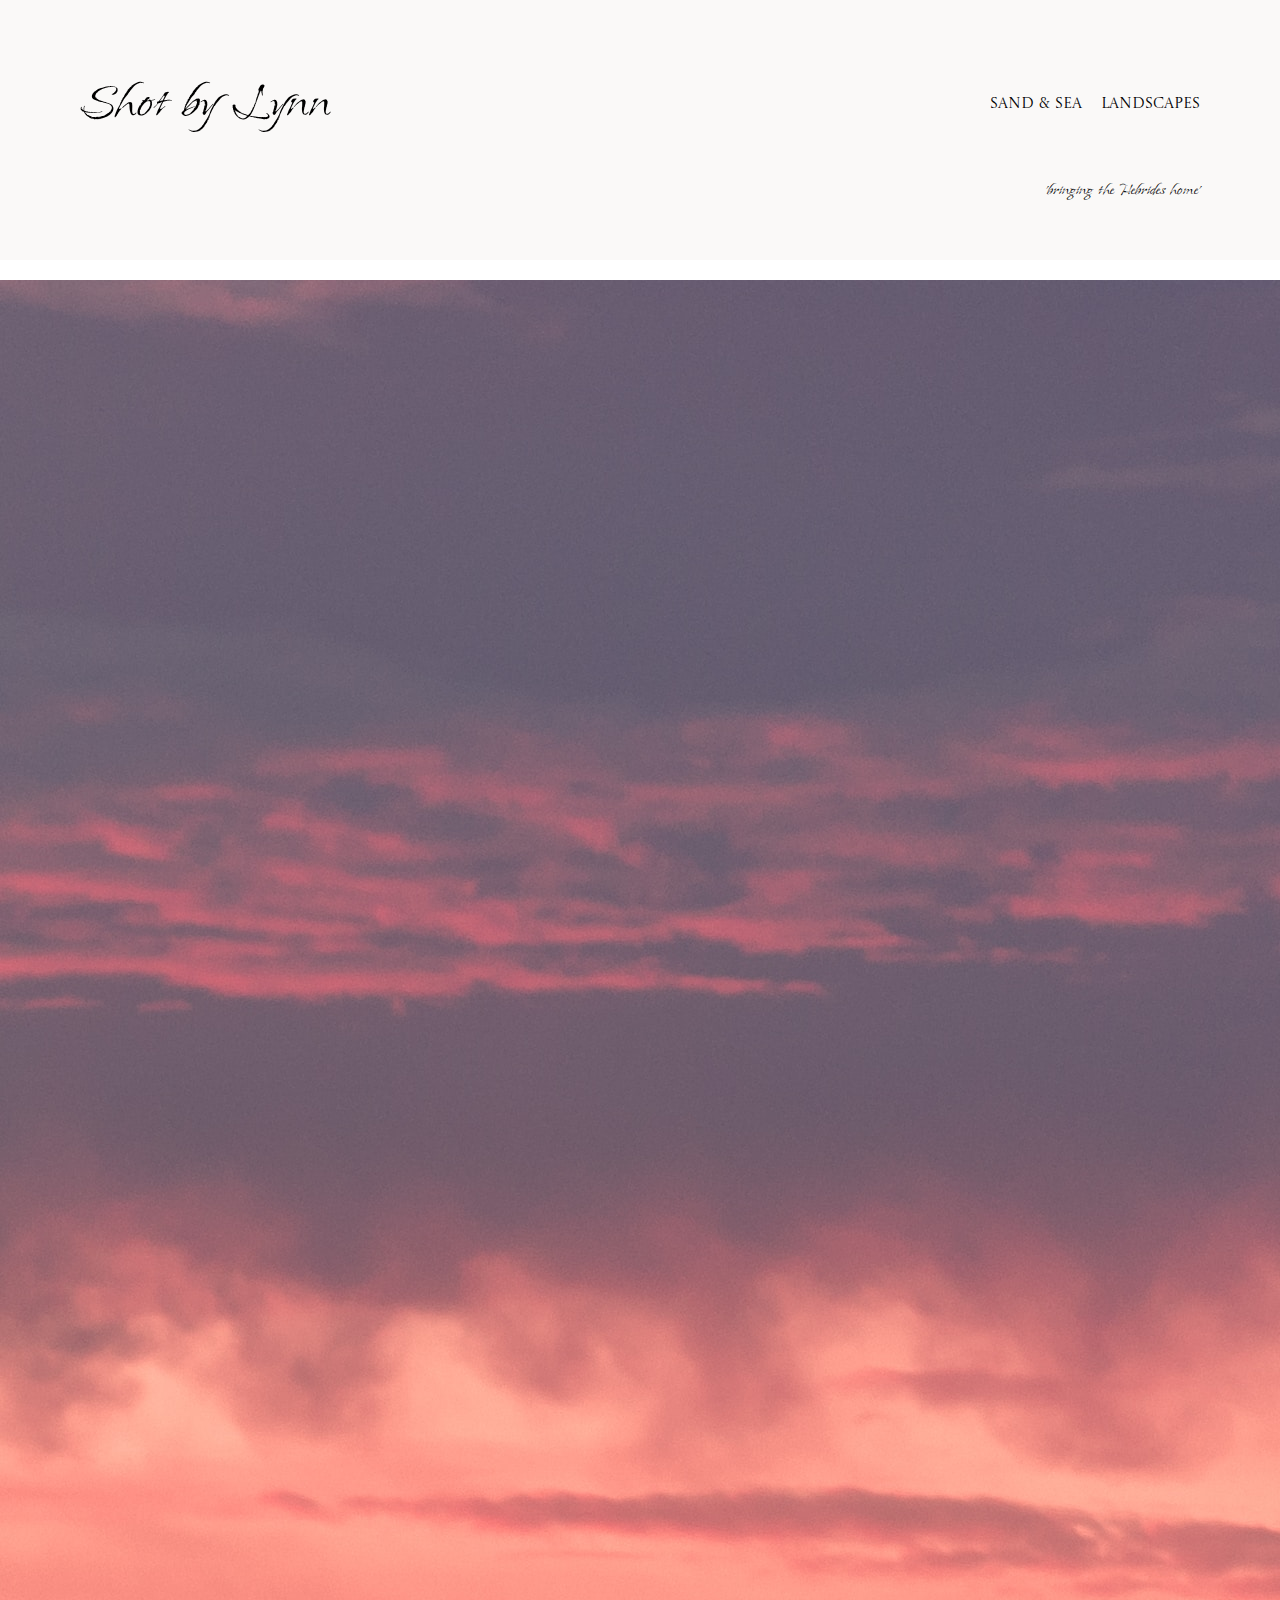
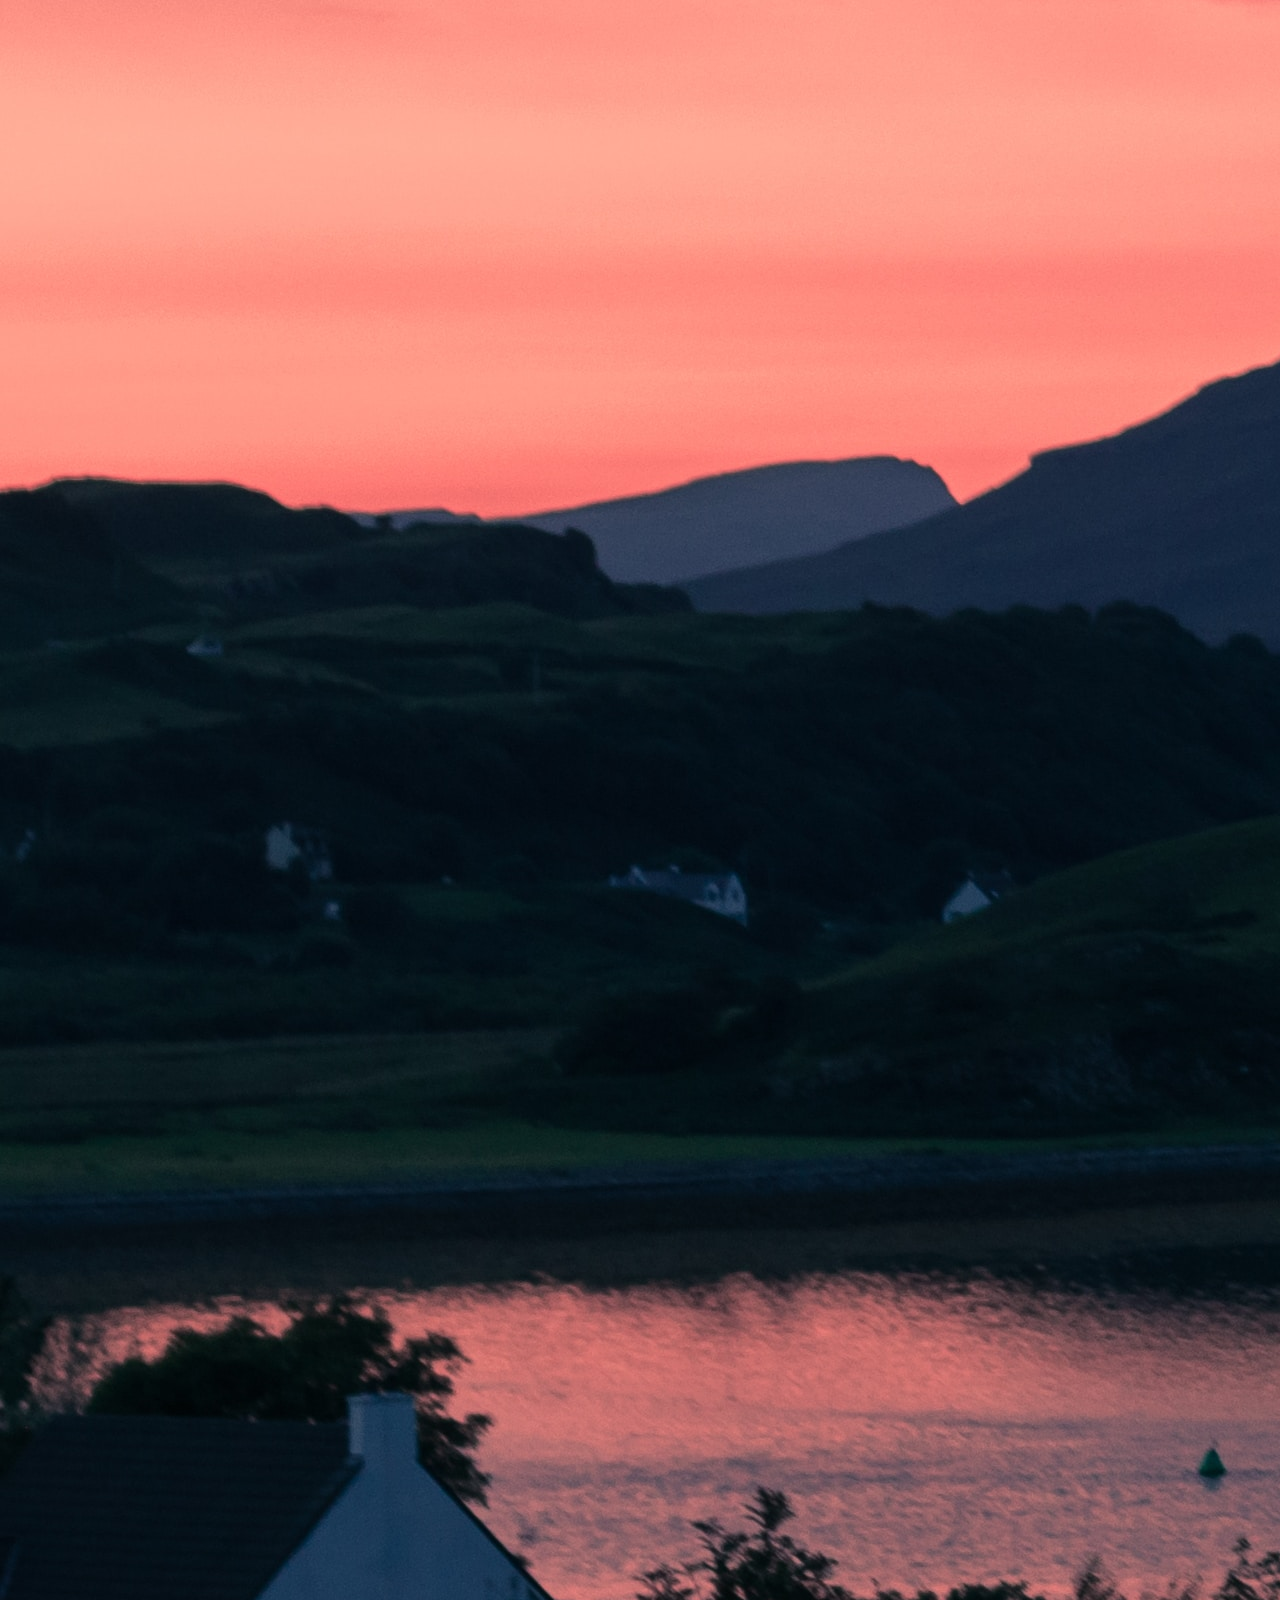
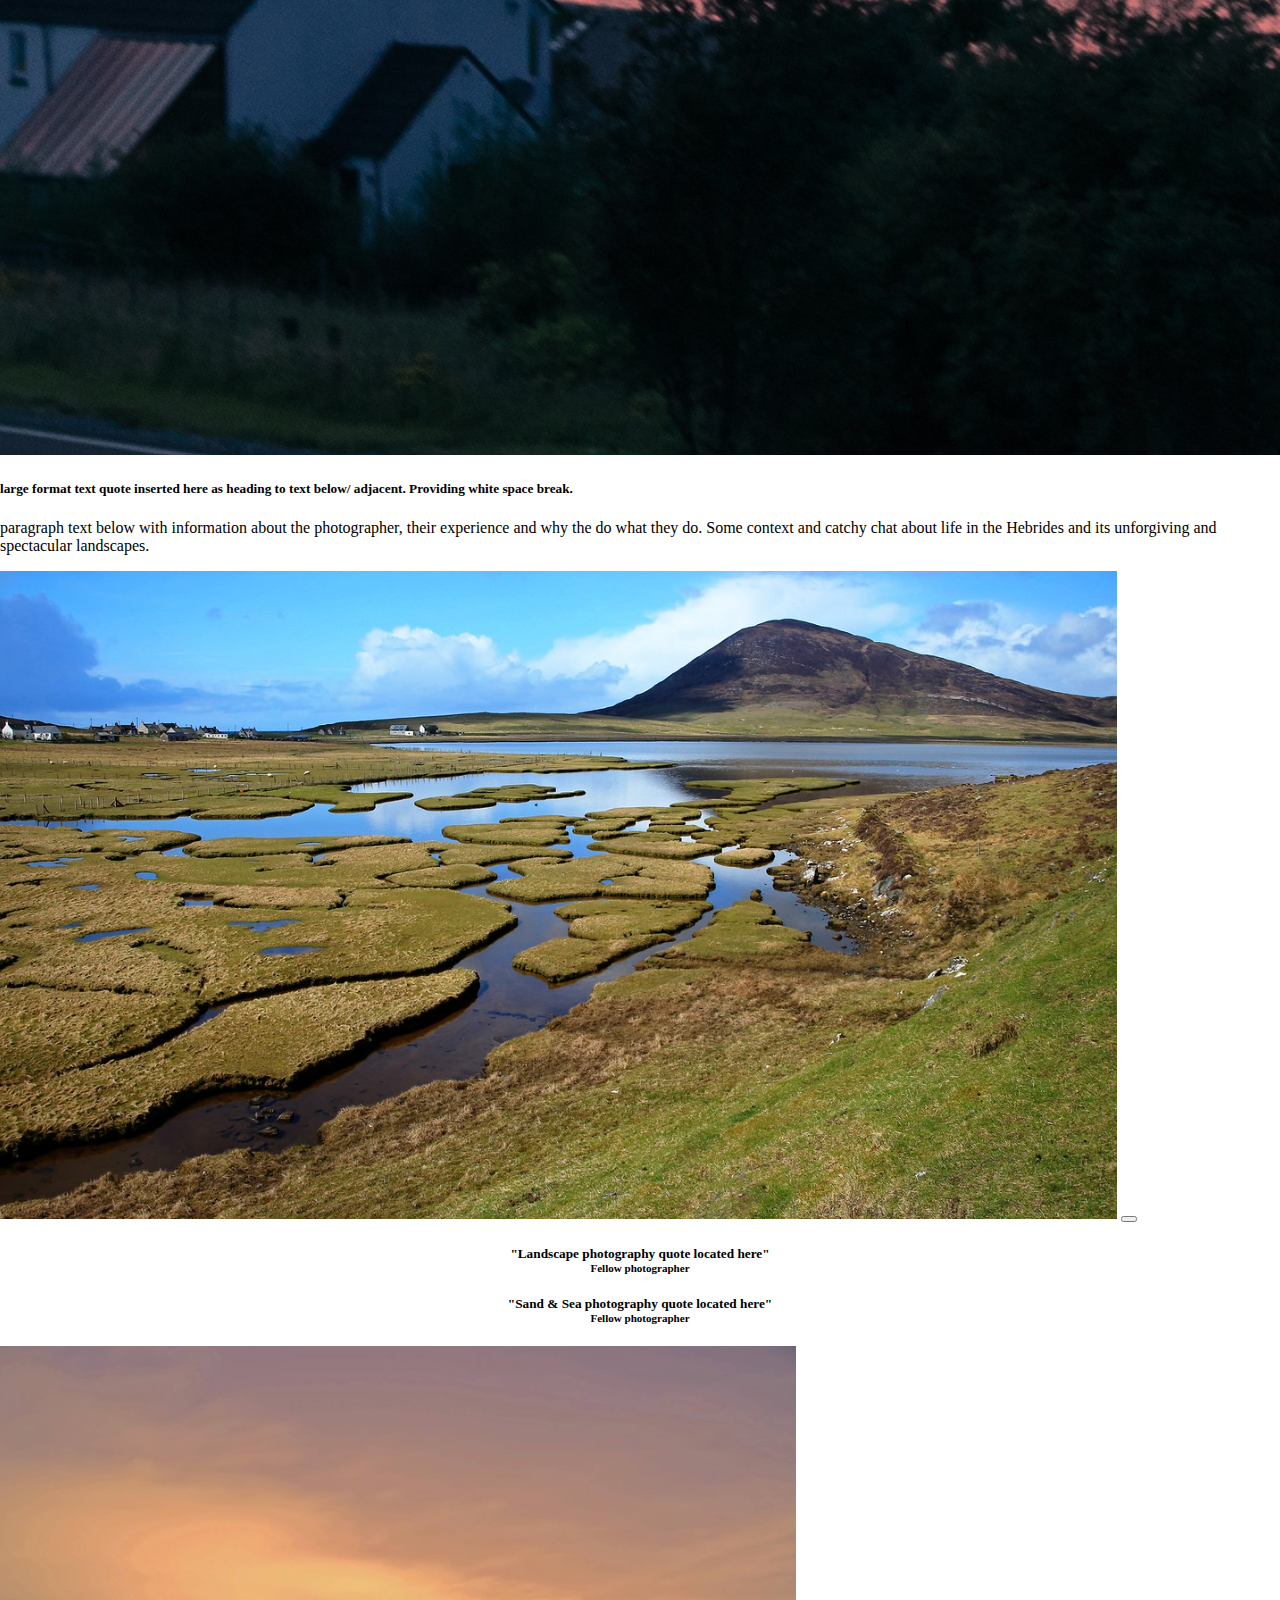
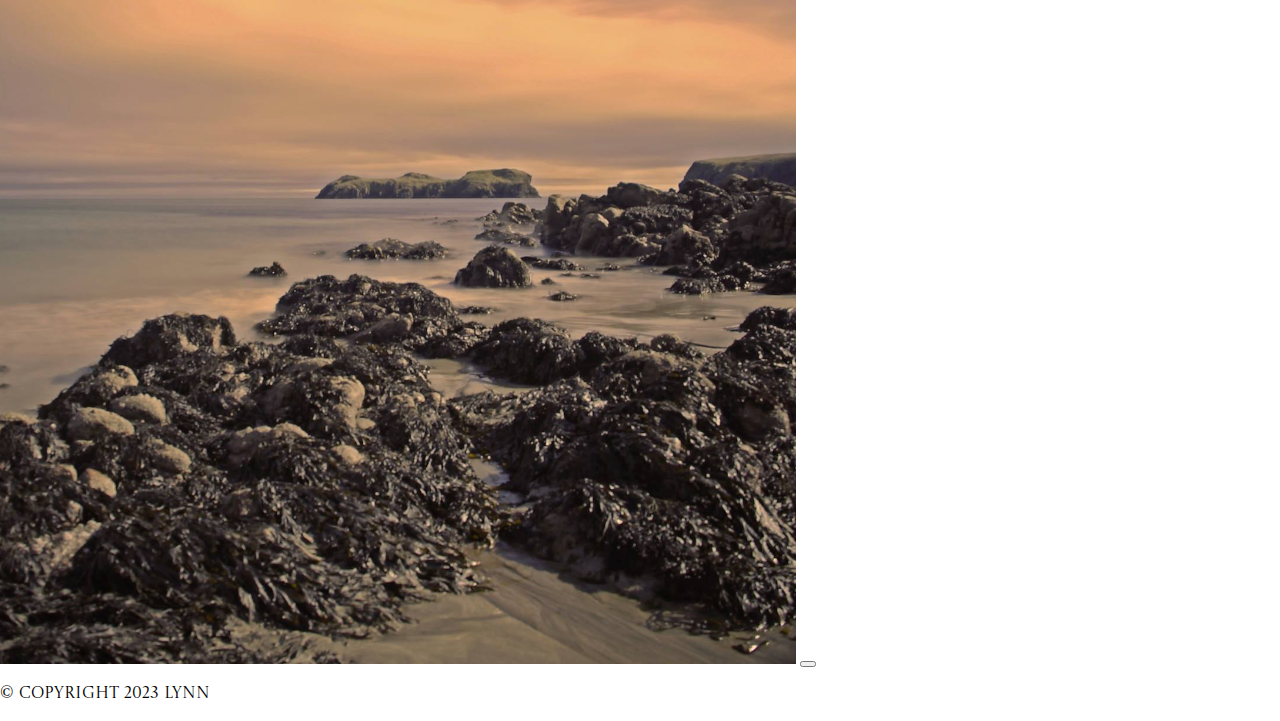
==== index.html @ cec8066d "Index replaced home html" ====
<!DOCTYPE html>
<html lang="en">
<head>
  <meta charset="utf-8"><meta name="viewport" content="width=device-width, initial-scale=1" />
  <link rel="preconnect" href="https://fonts.googleapis.com" />
  <link rel="preconnect" href="https://fonts.gstatic.com" crossorigin />
  <link
  href="https://fonts.googleapis.com/css2?family=Castoro+Titling&family=Island+Moments&family=Nanum+Myeongjo&display=swap"
  rel="stylesheet"
  />
  <link href="https://cdn.jsdelivr.net/npm/bootstrap@5.3.0/dist/css/bootstrap.min.css" rel="stylesheet" integrity="sha384-9ndCyUaIbzAi2FUVXJi0CjmCapSmO7SnpJef0486qhLnuZ2cdeRhO02iuK6FUUVM" crossorigin="anonymous" />
  <link rel="stylesheet" type="text/css" href="main.css" />
  <title>Home</title>
</head>

<body>
  <header class="header">
    <div class="logo-nav-container">
      <h1 id="logo">Shot by Lynn</h1>
      <nav class="nav-mobile">
        <p class="menu-item">menu</p>
      </nav>
      <nav class="desktop-nav">
        <a class="menu-item" href="SAND&SEA.html">Sand & Sea</a>
        <a class="menu-item" href="LANDSCAPES.html">Landscapes</a>
        <!--Add contact link in or remove item <a class="menu-item" href="">Contact</a>-->
      </nav>
    </div>
    <p id="tagline">'bringing the Hebrides home'</p>
  </header>

<!--using bootstrap to control image on homepage-->
  <section id="homeImage">
    <img class="img-fluid" src="./Assets/Sand&Sea/quentin-grignet-BOVWWaf-VYU-unsplash.jpg" alt="">
  </section>

<!--home page layout-->
  <div id="homeLayout">
    <div class="row">
      <div class="col">
        <h5 class="display-5">large format text quote inserted here as heading to text below/ adjacent. 
          Providing white space break.</h5>
      </div>
      <div class="col">
        <p class="lead">paragraph text below with information about the photographer, their experience and why the do what they do. Some context and catchy chat about life in the Hebrides and its unforgiving and spectacular landscapes.</p>
      </div>
    </div>
        
    <div class="row">
      <div class="col-sm-6">
        <img class="img-fluid" src="./Assets/Landscapes/Saltings at Ceapabhal at Northton Harris.png" alt="">
        <button></button>
        <!--update buttons!-->
      </div>
      <div class="col-sm-6">
        <h5 id="landQuote" class="display-5">"Landscape photography quote located here"</h>
          <footer class="blockquote-footer">Fellow photographer</footer>
      </div>
    </div>

    <div class="row">
      <div class="col">
        <h5 id="seaQuote" class="display-5">"Sand & Sea photography quote located here"</h>
          <footer class="blockquote-footer">Fellow photographer</footer>
      </div>
      <div class="col">
        <img class="img-fluid" src="./Assets/Sand&Sea/bayble island.png" alt="">
        <button></button>
        <!--update buttons!-->
      </div>
    </div>
  </div>

<!--why is copyright not centred-->
  <footer>
    <div class="social-icon">
      <a href="https://twitter.com" target="_blank"><i class="fab fa-twitter"></i></a>
    </div>
    <div class="social-icon">
      <a href="https://www.instagram.com" target="_blank"><i class="fab fa-instagram"></i></a>
    </div>
    <p class="copyright">&copy; Copyright 2023 Lynn</p>
  </footer>
  

  <script src="https://cdn.jsdelivr.net/npm/bootstrap@5.3.0/dist/js/bootstrap.bundle.min.js" integrity="sha384-geWF76RCwLtnZ8qwWowPQNguL3RmwHVBC9FhGdlKrxdiJJigb/j/68SIy3Te4Bkz" crossorigin="anonymous"></script>
  <script src="script.js"></script>
</body>

</html>
---- main.css ----
body {
    margin: 0;
}

.header {
    display: flex;
    flex-direction: column;
    margin-bottom: 20px;
    padding: 0 20px;
    background-color: rgb(250, 249, 248);
}

#logo {
    font-family: "Island Moments", cursive;
    font-weight: lighter;
}

.logo-nav-container {
    align-items:center;
    display: flex;
    justify-content: space-between;
}

.desktop-nav {
    display: none;
}

.menu-item, .title {
    font-family: "Castoro Titling", cursive;
}

.menu-item {
    color:black;
    padding: 0 0 0 15px;
    text-decoration: none;
}

.menu-item:hover{
    background-color:rgba(134, 133, 133, 0.185);
}

#tagline {
    font-family: "Island Moments", cursive;
    margin: 0;
    text-align: end;
}

.title {
    font-weight: lighter;
    margin: 30px 0;
    padding: 20px;
    text-align: center;
}

/* image grid */

.grid-column {
    display: flex;
    flex-direction: column;
}

.grid-tile {
    margin-bottom: 20px;
    width: 100%;
    opacity: .7;
}

#homeImage {
    width: auto;
    height: 100%;
}

.grid-tile:hover {
    opacity: 1;
    box-shadow: 0px 0px 10px black;
    transform: scale(1.01);
  }

/*to vertically position the text, used position https://www.w3schools.com/css/css_align.asp*/
#landQuote, #seaQuote {
    position: relative;
    top:20%;
    text-align: center;
    vertical-align: middle;
}

.blockquote-footer {
    font-size: smaller;
}

.footer {
    align-items: center;
    display: flex;
    flex-direction: column;
    height: 150px;
    justify-content: center;
}

.copyright {
    font-family: "Castoro Titling", cursive;
}

@media only screen and (min-width: 768px) {
    .header {
        padding: 20px 50px;
        font-size: 10px
    }

    .grid-container {
        display: grid;
        gap: 20px;
        grid-template-columns: repeat(2, 1fr);
        margin: 50px;
    }
}

@media only screen and (min-width: 992px) {
    .header {
        padding: 30px 80px;
        height: 200px;
        font-size: 15px;
    }

    #logo {
        font-size: 60px;
    }

    #tagline {
        font-size: 20px;
    }

    .nav-mobile {
        display: none;
    }

    .desktop-nav {
        display: unset;
    }

    .grid-container {
        gap: 30px;
        grid-template-columns: repeat(3, 1fr);
        margin: 80px;
    }

    .grid-tile {
        margin-bottom: 40px;
    }

    .last-grid-column {
        display: none;
    }
}

/* additional code for buttons and social icons below 

.social-icon {
    display: inline-block;
    font-size: 1.3em;
    width: 35px;
    height: 35px;
    border-radius: 50%;
    text-align: center;
    margin: 0 4px;
    color: tomato;
    background-color: #5e694a;
}

.social-icon a:hover {
    color: #42a8bf;
  }


.btn-primary:hover{
    background-color:pink;
}

*/
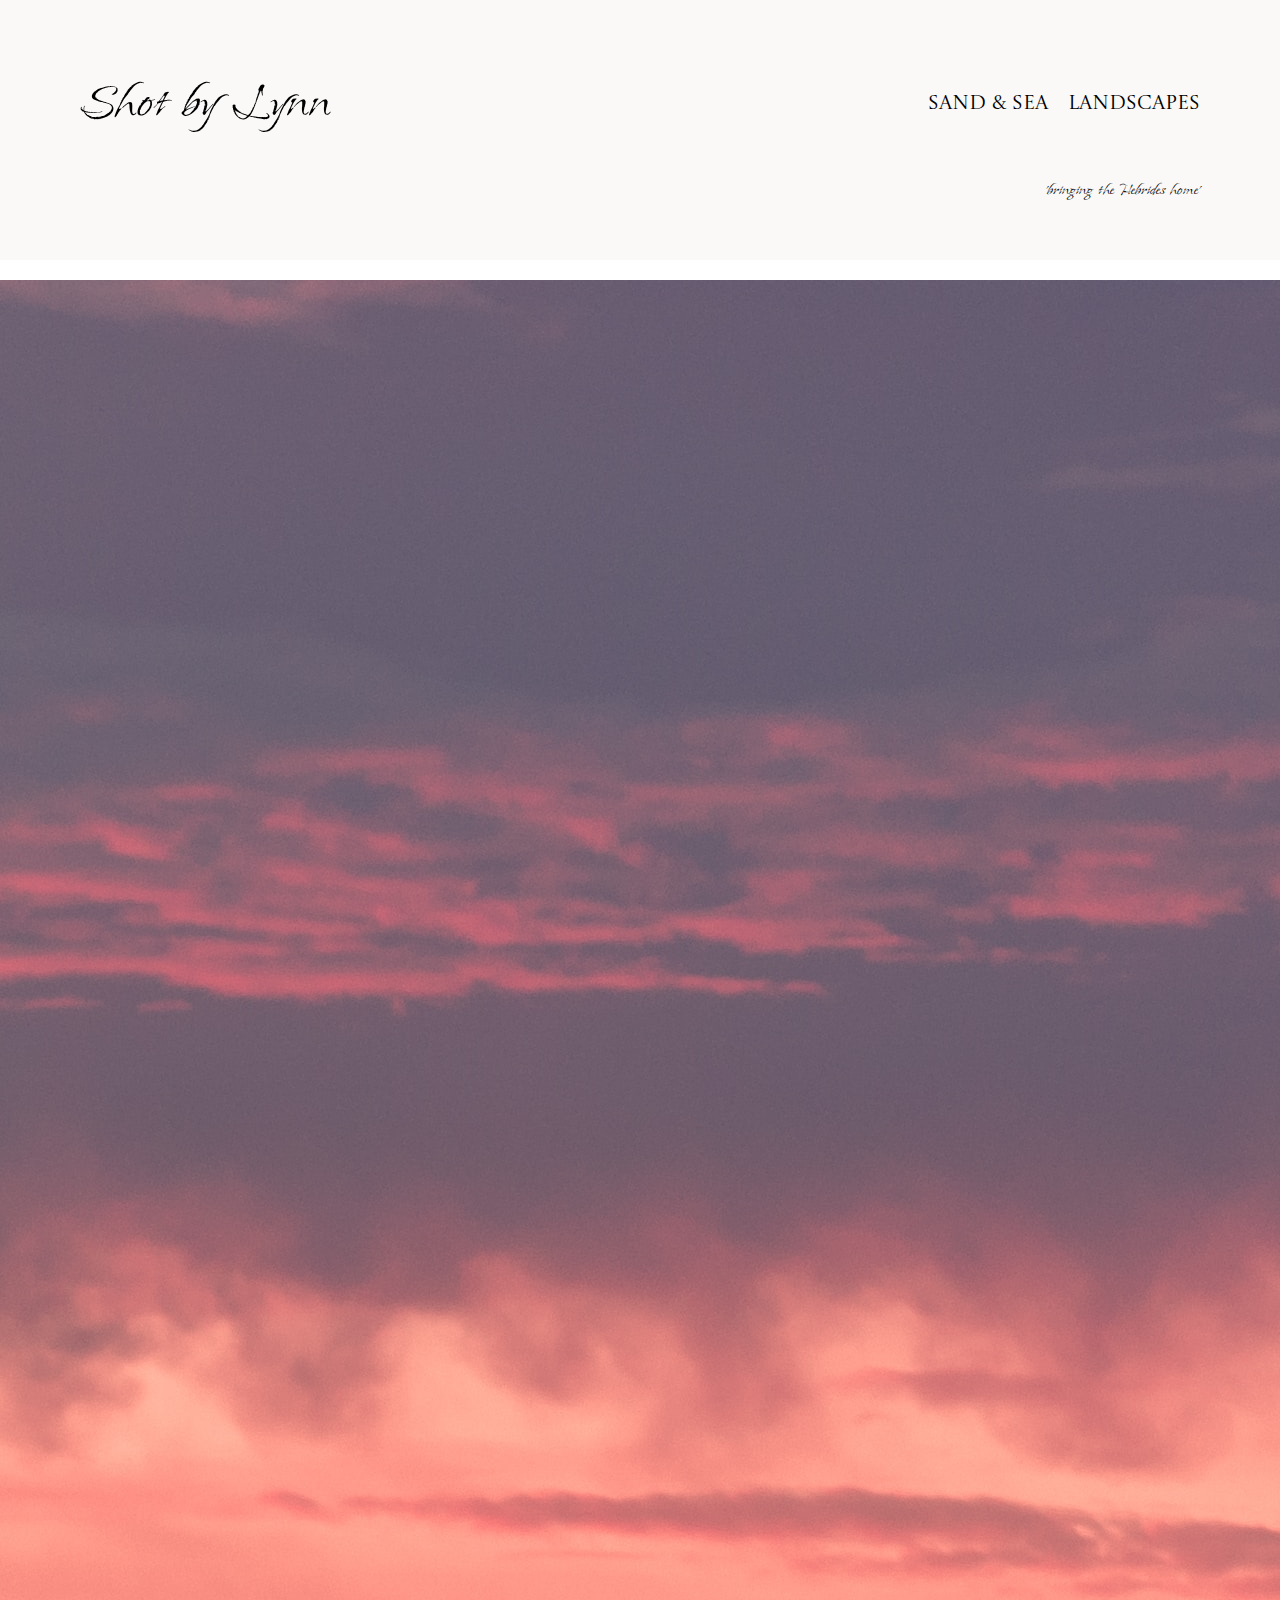
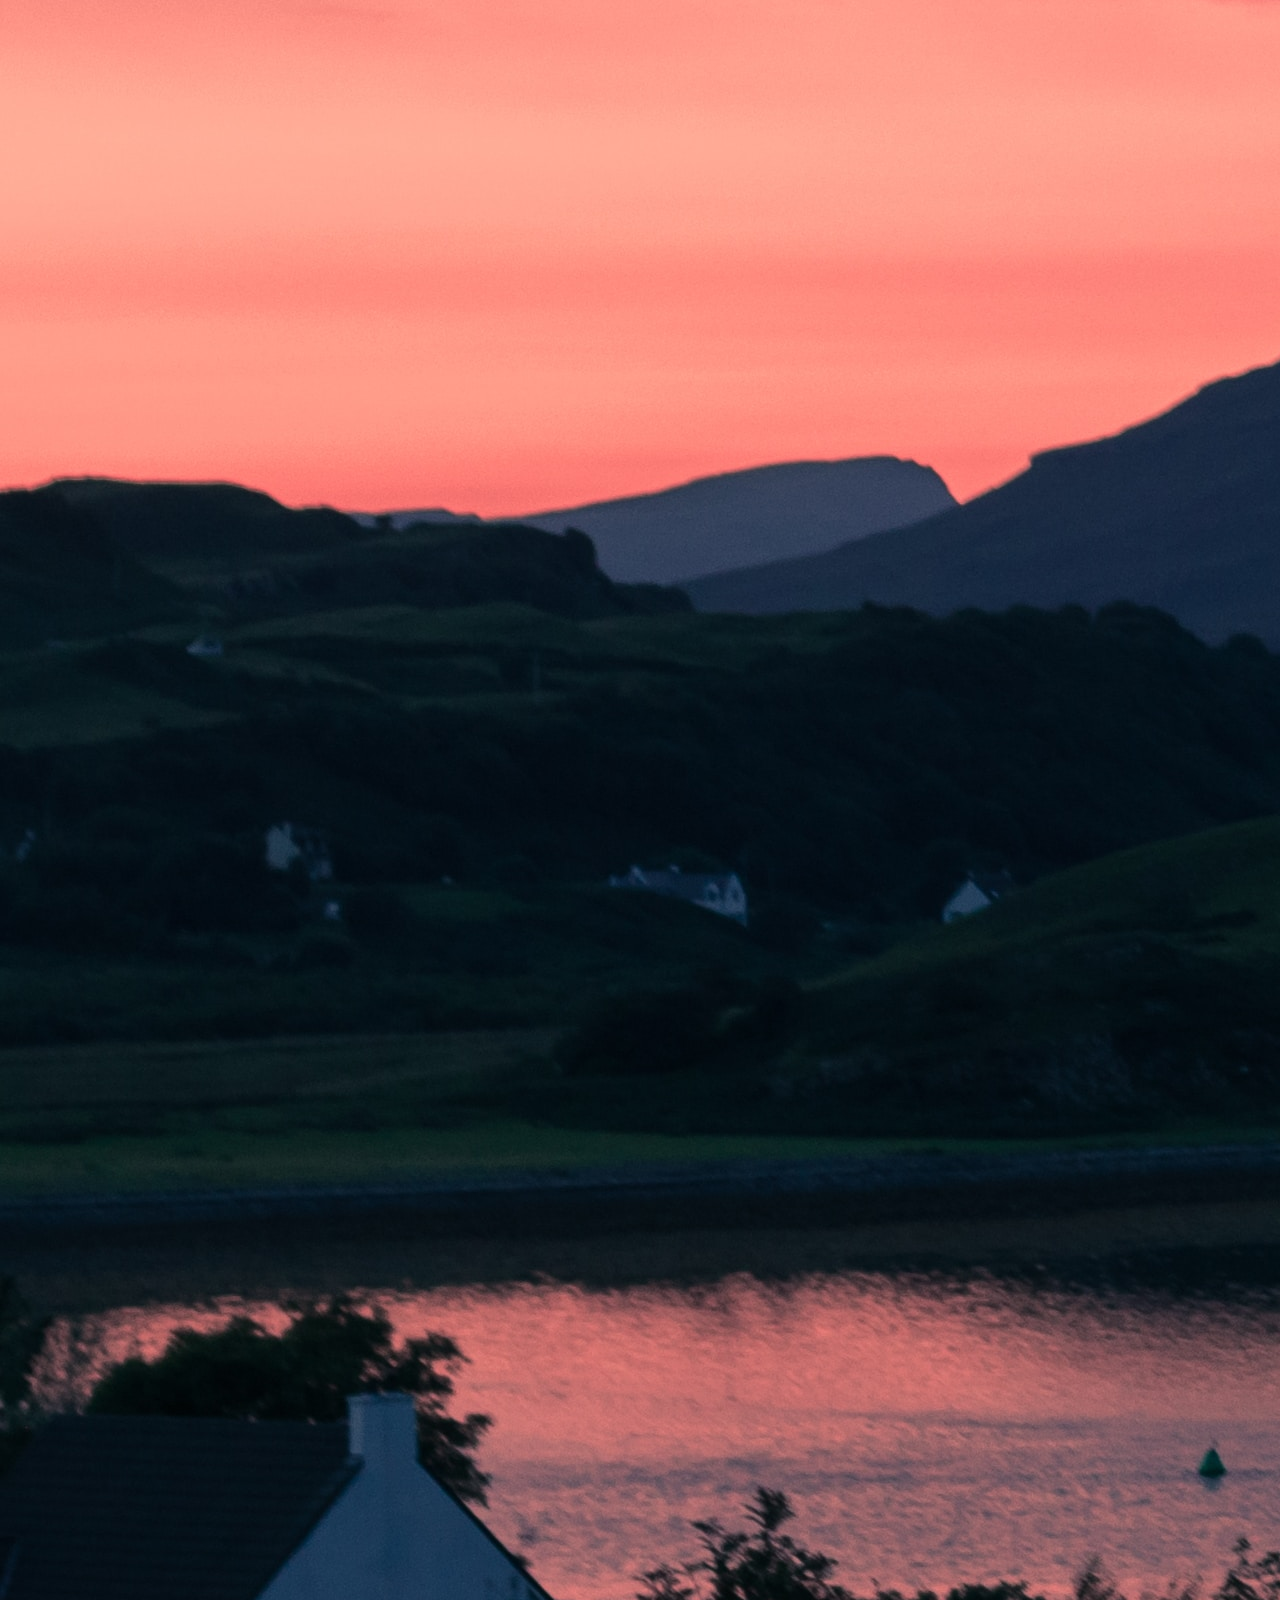
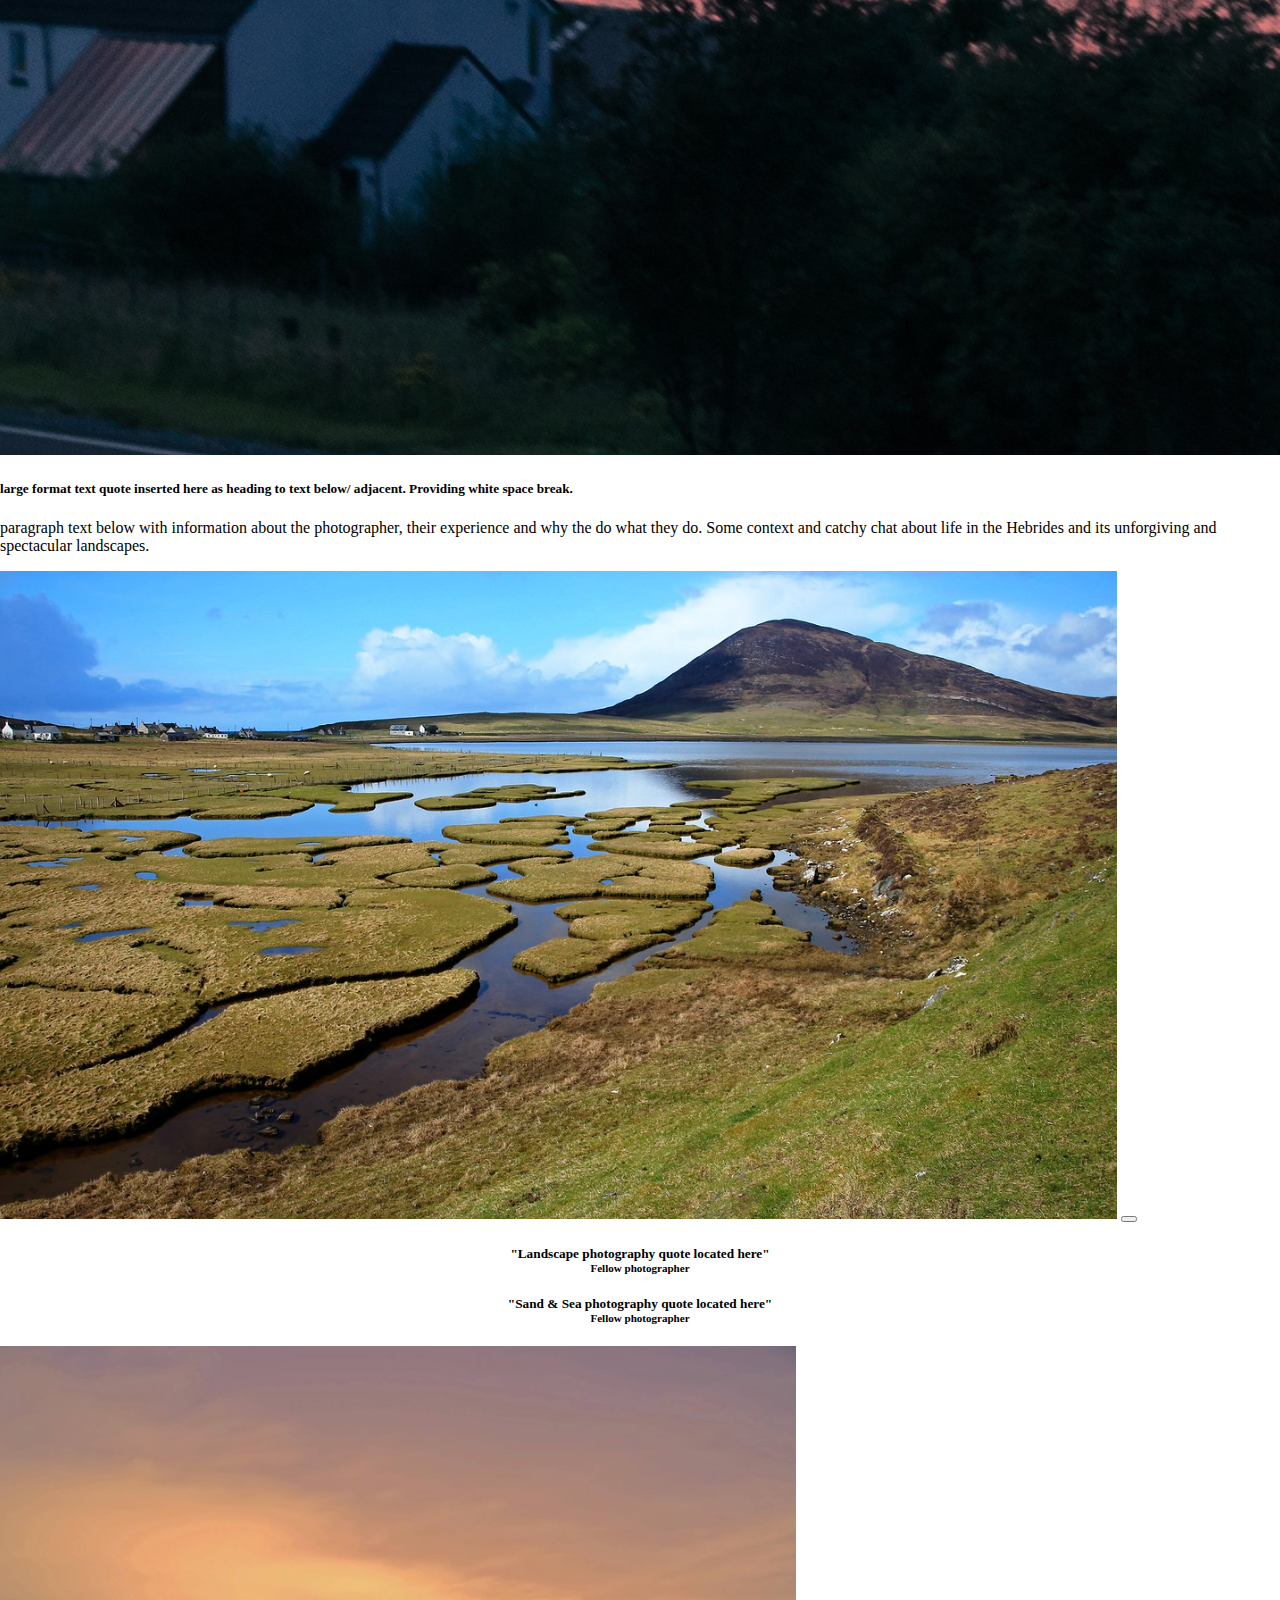
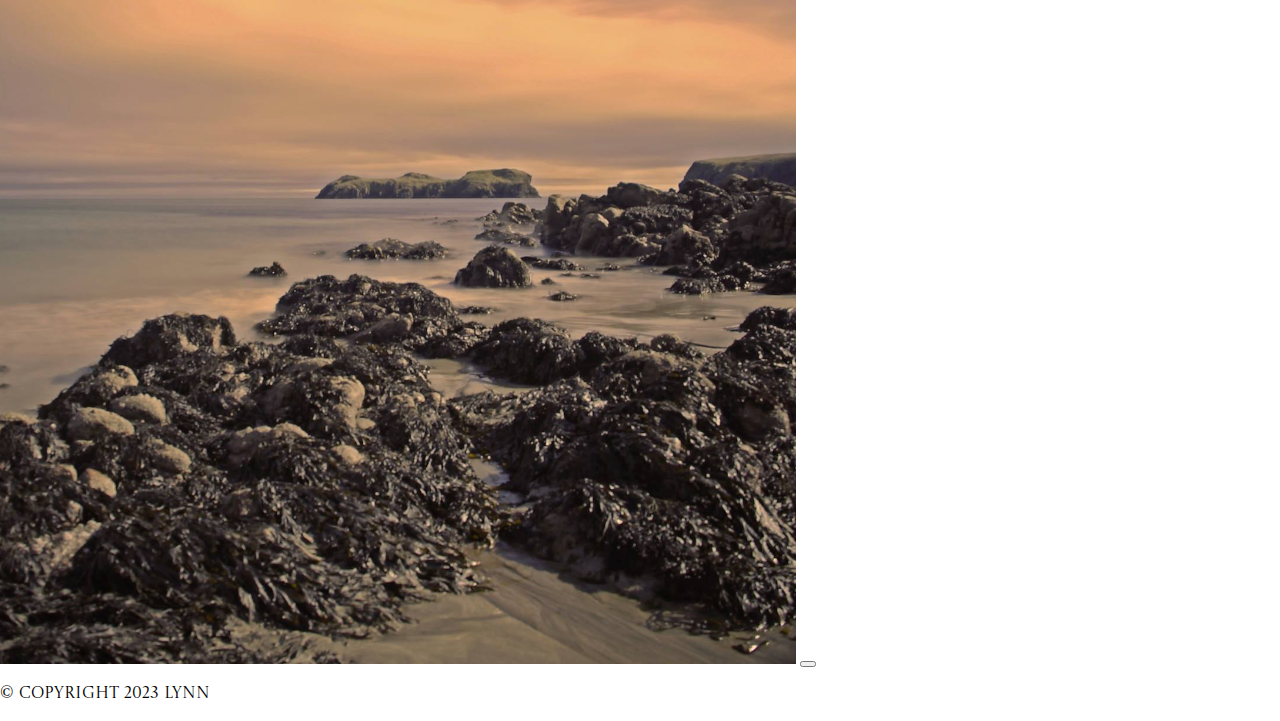
==== commit 16dfda61: "nav menu bar revised into dropdown menu with notes" ====
--- a/index.html
+++ b/index.html
@@ -15,10 +15,20 @@
 
 <body>
   <header class="header">
+    <!-- Business Logo -->
     <div class="logo-nav-container">
       <h1 id="logo">Shot by Lynn</h1>
+      <!-- revised code for mobile dropdown -->
       <nav class="nav-mobile">
-        <p class="menu-item">menu</p>
+        <div class="dropdown">
+          <button class="btn btn-secondary dropdown-toggle" type="button" id="dropdownMenu2" data-toggle="dropdown" aria-haspopup="true" aria-expanded="false">
+            <p class="menu-item">menu</p>
+          </button>
+          <div class="dropdown-menu" aria-labelledby="dropdownMenu2">
+            <a class="menu-item" href="SAND&SEA.html">Sand & Sea</a>
+            <a class="menu-item" href="LANDSCAPES.html">Landscapes</a>
+          </div>
+        </div>
       </nav>
       <nav class="desktop-nav">
         <a class="menu-item" href="SAND&SEA.html">Sand & Sea</a>
--- a/main.css
+++ b/main.css
@@ -106,19 +106,28 @@
         font-size: 10px
     }
 
+    .nav-mobile {
+        display: none;
+    }
+
+    .desktop-nav {
+        display: unset;
+    }
+
     .grid-container {
         display: grid;
         gap: 20px;
         grid-template-columns: repeat(2, 1fr);
         margin: 50px;
     }
+
 }
 
 @media only screen and (min-width: 992px) {
     .header {
         padding: 30px 80px;
         height: 200px;
-        font-size: 15px;
+        font-size: 20px;
     }
 
     #logo {
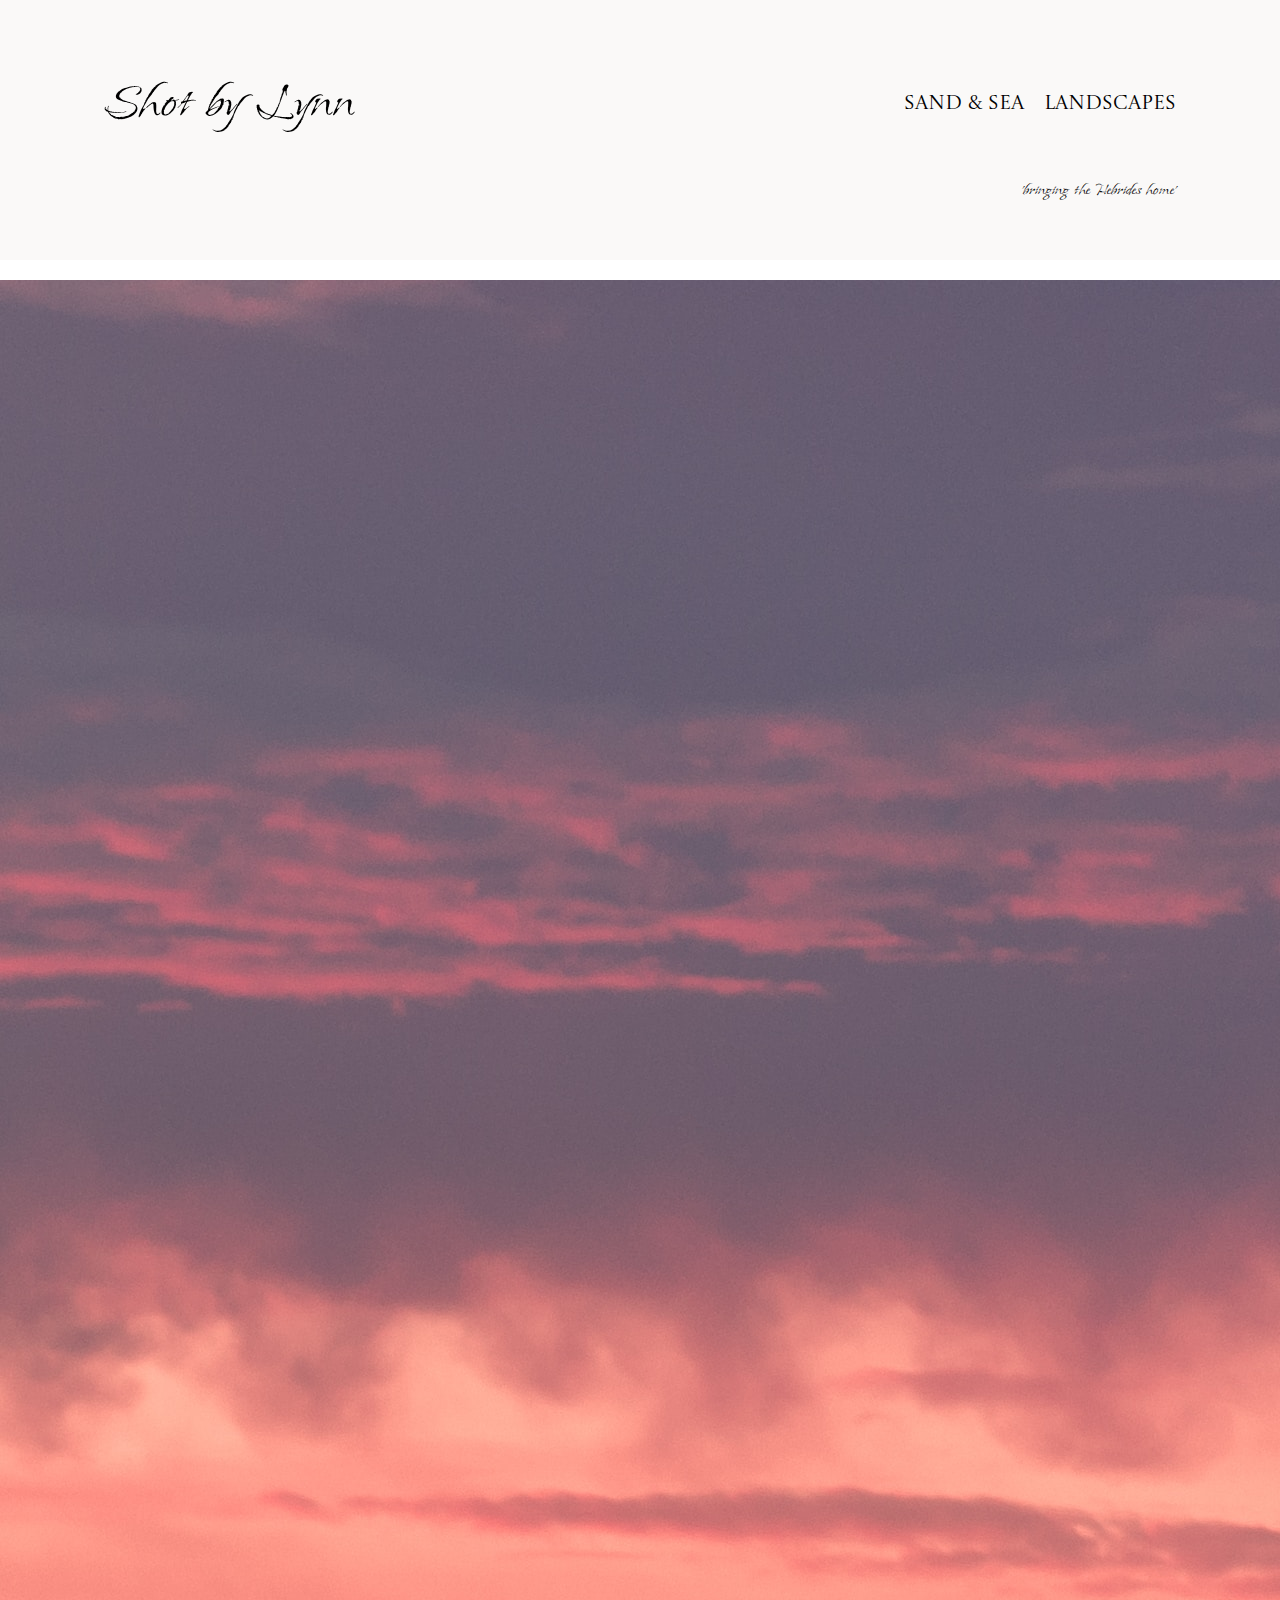
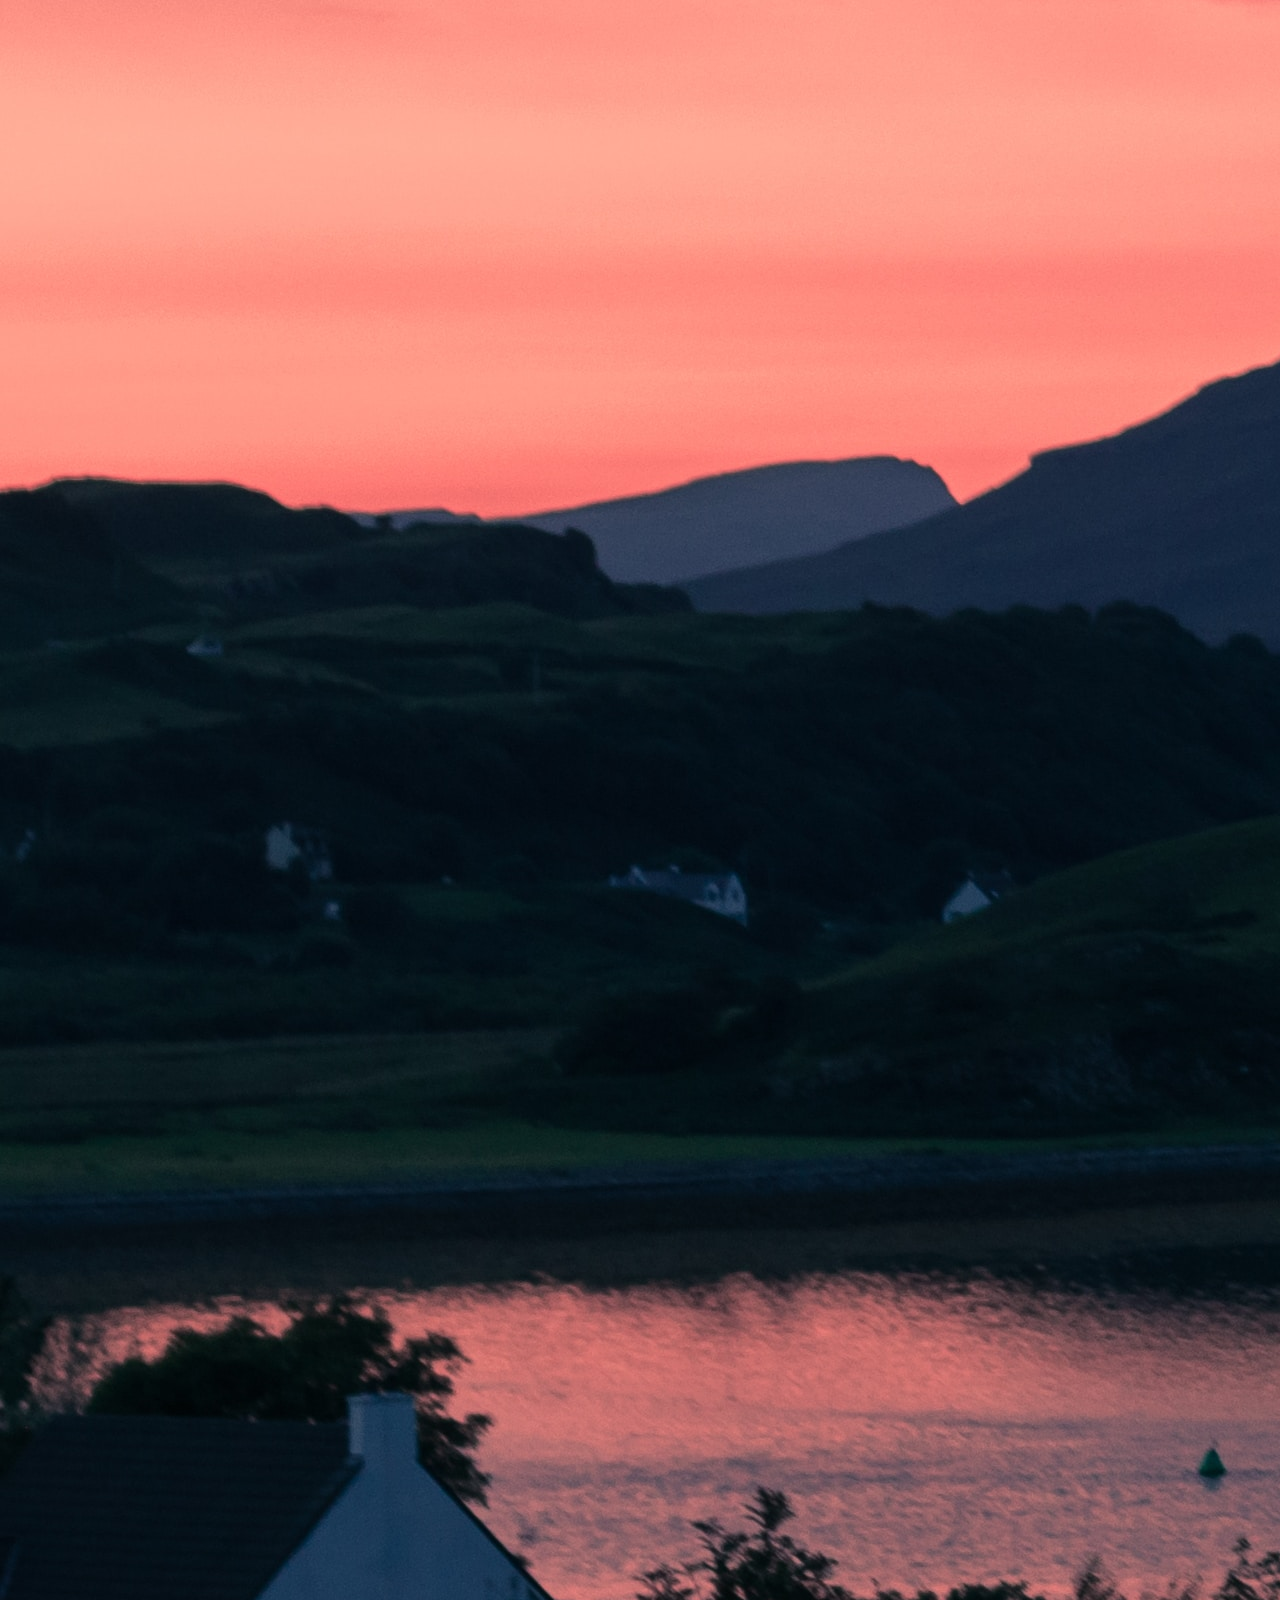
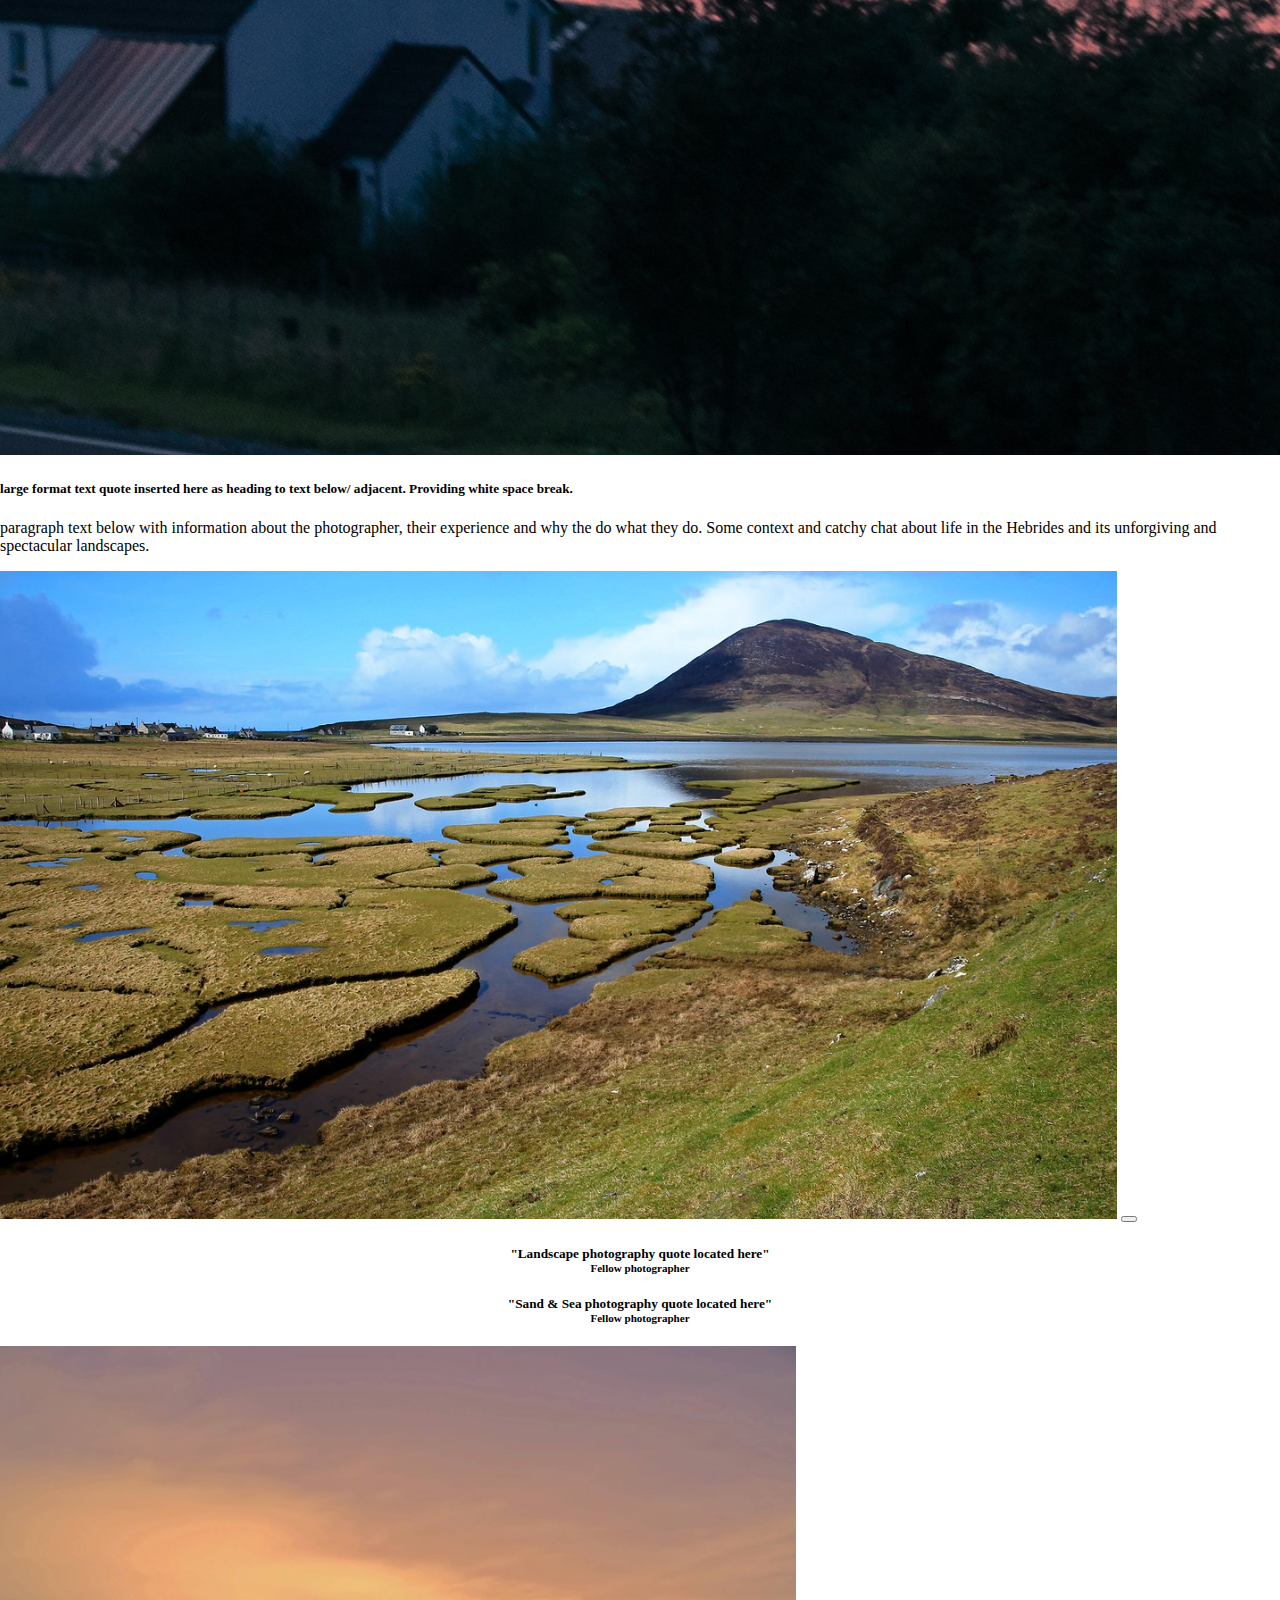
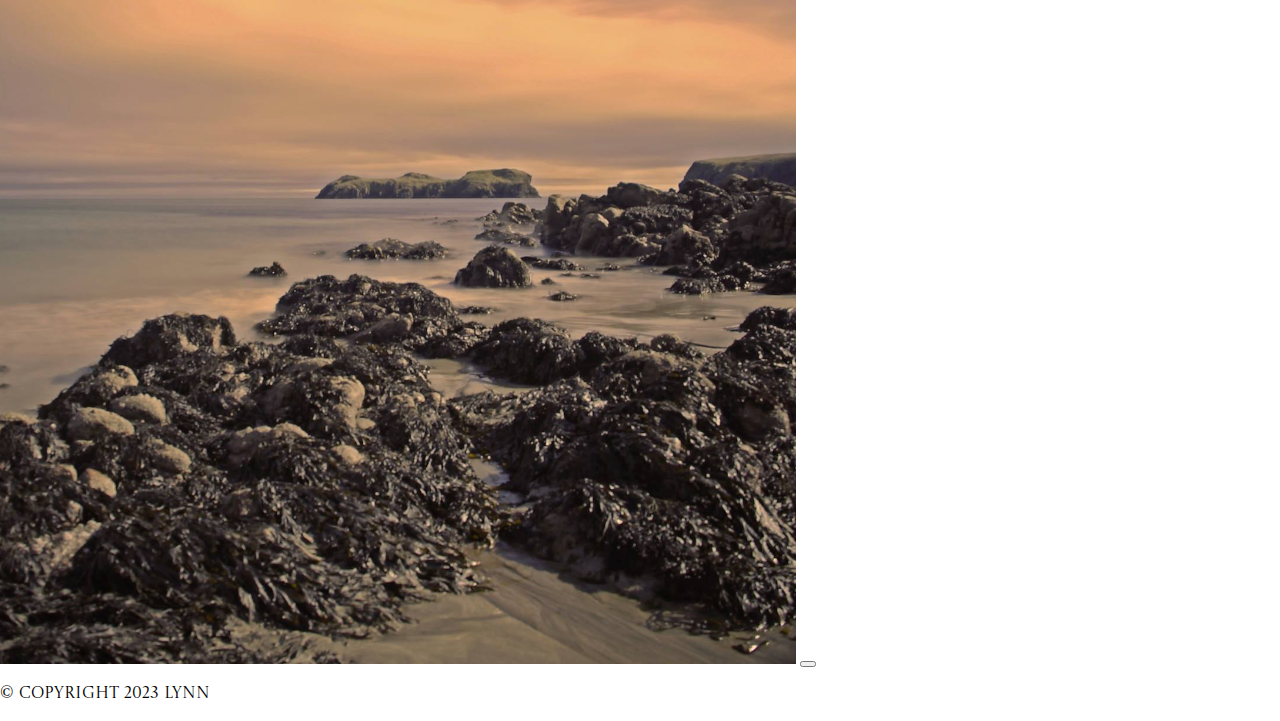
==== commit 3d7d2195: "Nav bar hamburger (#8)" ====
--- a/main.css
+++ b/main.css
@@ -13,12 +13,41 @@
 #logo {
     font-family: "Island Moments", cursive;
     font-weight: lighter;
+    font-size: 2rem;
 }
 
 .logo-nav-container {
     align-items:center;
     display: flex;
     justify-content: space-between;
+    min-height: 70px;
+    padding: 0 24px;
+}
+
+.nav-menu {
+    display: flex;
+    justify-content: space-between;
+    align-items: center;
+    gap: 20px;
+}
+
+.hamburger {
+    display: none;
+    cursor: pointer;
+}
+
+.bar {
+    display: block;
+    width: 25px;
+    height: 3px;
+    margin: 5px auto;
+    -webkit-transition: all 03s ease-in-out;
+    transition: all 03s ease-in-out;
+    background-color:rgb(53, 52, 52);
+}
+
+li {
+list-style: none;
 }
 
 .desktop-nav {
@@ -30,6 +59,7 @@
 }
 
 .menu-item {
+    transition: 0.7s ease;
     color:black;
     padding: 0 0 0 15px;
     text-decoration: none;
@@ -43,6 +73,7 @@
     font-family: "Island Moments", cursive;
     margin: 0;
     text-align: end;
+    padding: 0 24px;
 }
 
 .title {
@@ -72,7 +103,7 @@
 
 .grid-tile:hover {
     opacity: 1;
-    box-shadow: 0px 0px 10px black;
+    box-shadow: 0px 0px 10px rgb(0, 0, 0);
     transform: scale(1.01);
   }
 
@@ -120,7 +151,39 @@
         grid-template-columns: repeat(2, 1fr);
         margin: 50px;
     }
-
+}
+
+@media (max-width: 768px) {
+    .hamburger{
+        display: block;
+    }
+
+    .hamburger.active .bat:nth-child(2){
+        opacity: 0;
+    }
+    .hamburger.active .bat:nth-child(1){
+        transform: translateY(8px) rotate(45deg);
+    }
+    .hamburger.active .bat:nth-child(3){
+        transform: translateY(-8px) rotate(-45deg);
+    }
+    /*hiding the menu items, positioning them in
+    the hamburger*/
+    .nav-menu {
+        position: fixed;
+        left: -100%;
+        top: 70px;
+        gap: 0;
+        flex-direction: column;
+        background-color: white;
+        width: 100%;
+        text-align: center;
+        transition: 0.3s;
+    }
+
+    .nav-menu.active{
+        left: 0;
+    }
 }
 
 @media only screen and (min-width: 992px) {
